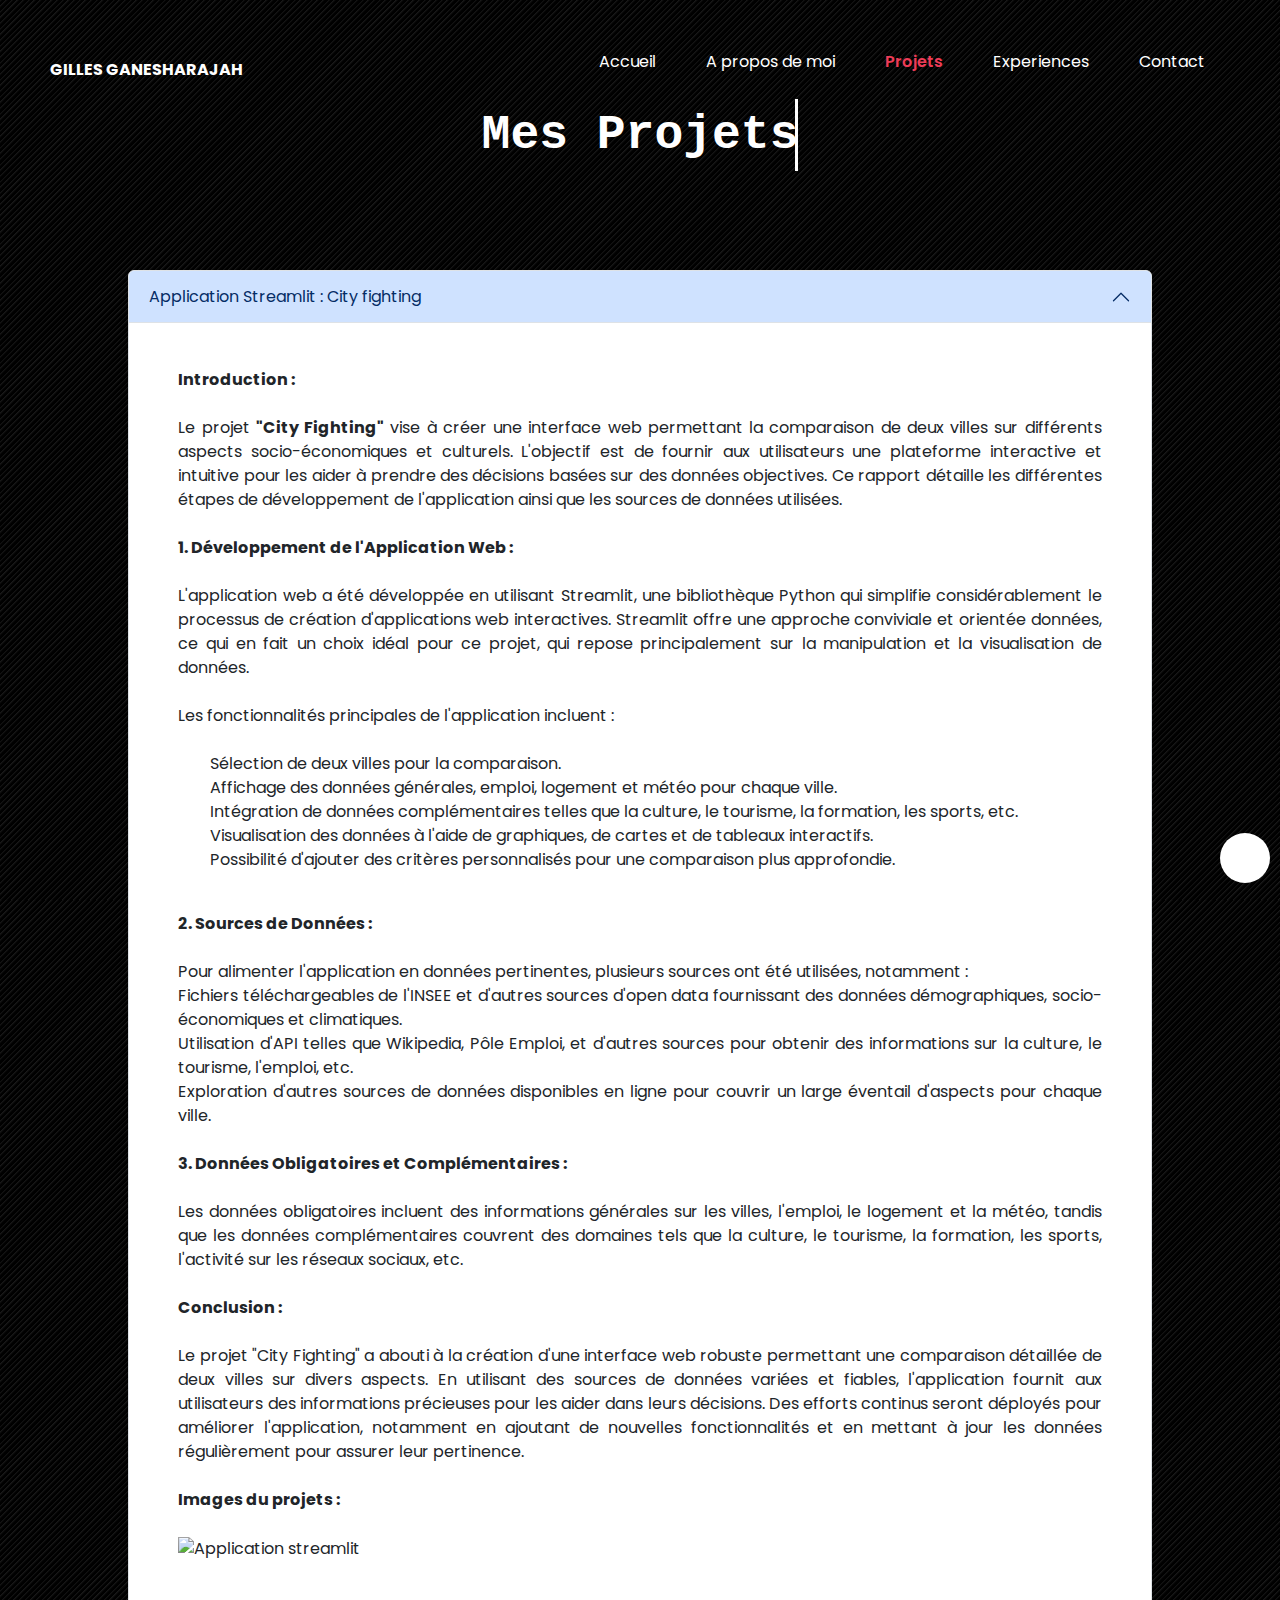
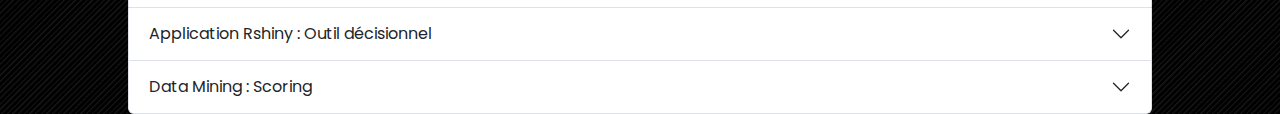
==== Pages/1_projets.html @ 1b94425d "Add files via upload" ====
<!DOCTYPE html>
<html lang="en">

<head>
    <meta charset="UTF-8">
    <meta name="viewport" content="width=device-width, initial-scale=1.0">
    <link href="https://cdn.jsdelivr.net/npm/bootstrap@5.3.3/dist/css/bootstrap.min.css" rel="stylesheet" integrity="sha384-QWTKZyjpPEjISv5WaRU9OFeRpok6YctnYmDr5pNlyT2bRjXh0JMhjY6hW+ALEwIH" crossorigin="anonymous">
    <link rel="stylesheet" href="styles.css">
    <title>Mon portfolio</title>
</head>

<body>
    <script src="https://cdn.jsdelivr.net/npm/bootstrap@5.3.3/dist/js/bootstrap.bundle.min.js" integrity="sha384-YvpcrYf0tY3lHB60NNkmXc5s9fDVZLESaAA55NDzOxhy9GkcIdslK1eN7N6jIeHz" crossorigin="anonymous"></script>
    <nav class="navbar">
        <a href="../index.html" class="logo" id="Nom">GILLES GANESHARAJAH</a>
        <div class="nav-links">
            <ul>
                <li><a href="../index.html">Accueil</a></li>
                <li><a href="propos.html">A propos de moi</a></li>
                <li class="active"><a href="1_projets.html">Projets</a></li>
                <li><a href="2_Experience.html">Experiences</a></li>
                <li><a href="3_Contact.html">Contact</a></li>
                
            </ul>
        </div>
        <img src="../img/menu-btn.png" alt="menu hamburger"  class="menu-hamburger">
    </nav>
    <script>
        const menuHamburger = document.querySelector(".menu-hamburger")
        const navLinks = document.querySelector(".nav-links")
        const container = document.querySelector(".container")
 
        menuHamburger.addEventListener('click',()=>{
        navLinks.classList.toggle('mobile-menu')
        container.classList.toggle('cache')
        })
    </script>
    <div class="wrapper">
        <div class="typing-demo">
            Mes Projets
        </div>
    </div>
    

    <div class="toggle-container">
        <input type="checkbox" name="toggle" id="toggle"><label for="toggle"></label>
    </div> 
    
    <script>
        const toggle = document.getElementById("toggle");

        toggle.addEventListener('change', (e) => {
            document.body.classList.toggle('dark')

        });
    </script>
    <div class="accordion" id="accordionExample" class="projet">
        <div class="accordion-item">
            <h2 class="accordion-header">
                <button class="accordion-button" type="button" data-bs-toggle="collapse" data-bs-target="#collapseOne" aria-expanded="true" aria-controls="collapseOne">
                    Application Streamlit : City fighting
                </button>
            </h2>
            <div id="collapseOne" class="accordion-collapse collapse show" data-bs-parent="#accordionExample">
                <div class="accordion-body">
                    <div class="city">
                            <strong>Introduction :</strong><br><br>

                        Le projet <strong>"City Fighting"</strong> vise à créer une interface web permettant la comparaison de deux villes sur différents aspects socio-économiques et culturels. L'objectif est de fournir aux utilisateurs une plateforme interactive et intuitive pour les aider à prendre des décisions basées sur des données objectives. Ce rapport détaille les différentes étapes de développement de l'application ainsi que les sources de données utilisées.
                        <br><br>
                        <strong>1. Développement de l'Application Web :</strong><br><br>

                        L'application web a été développée en utilisant Streamlit, une bibliothèque Python qui simplifie considérablement le processus de création d'applications web interactives. Streamlit offre une approche conviviale et orientée données, ce qui en fait un choix idéal pour ce projet, qui repose principalement sur la manipulation et la visualisation de données.                    <br>
                        <br>Les fonctionnalités principales de l'application incluent :<br><br>

                        <ol>
                            <li>Sélection de deux villes pour la comparaison.</li>
                            <li>Affichage des données générales, emploi, logement et météo pour chaque ville.</li>
                            <li>Intégration de données complémentaires telles que la culture, le tourisme, la formation, les sports, etc.</li>
                            <li>Visualisation des données à l'aide de graphiques, de cartes et de tableaux interactifs.</li>
                            <li>Possibilité d'ajouter des critères personnalisés pour une comparaison plus approfondie.</li>
                        </ol><br>
                        <strong>2. Sources de Données :</strong><br><br>

                        Pour alimenter l'application en données pertinentes, plusieurs sources ont été utilisées, notamment :<br>

                        Fichiers téléchargeables de l'INSEE et d'autres sources d'open data fournissant des données démographiques, socio-économiques et climatiques.<br>
                        Utilisation d'API telles que Wikipedia, Pôle Emploi, et d'autres sources pour obtenir des informations sur la culture, le tourisme, l'emploi, etc.<br>
                        Exploration d'autres sources de données disponibles en ligne pour couvrir un large éventail d'aspects pour chaque ville.<br><br>
                        <strong>3. Données Obligatoires et Complémentaires :</strong><br><br>

                        Les données obligatoires incluent des informations générales sur les villes, l'emploi, le logement et la météo, tandis que les données complémentaires couvrent des domaines tels que la culture, le tourisme, la formation, les sports, l'activité sur les réseaux sociaux, etc.
                        <br><br>
                        <strong>Conclusion :</strong><br>
                        <br>Le projet "City Fighting" a abouti à la création d'une interface web robuste permettant une comparaison détaillée de deux villes sur divers aspects. En utilisant des sources de données variées et fiables, l'application fournit aux utilisateurs des informations précieuses pour les aider dans leurs décisions. Des efforts continus seront déployés pour améliorer l'application, notamment en ajoutant de nouvelles fonctionnalités et en mettant à jour les données régulièrement pour assurer leur pertinence.
                        <br><br>
                        <strong> Images du projets : </strong><br><br>
                        <img src="../img/city.png" alt="Application streamlit" id="cityfight">
                    </div>
                    
                </div>
            </div>
        </div>
        <div class="accordion-item">
            <h2 class="accordion-header">
                <button class="accordion-button collapsed" type="button" data-bs-toggle="collapse" data-bs-target="#collapseTwo" aria-expanded="false" aria-controls="collapseTwo">
                    Application Rshiny : Outil décisionnel
                </button>
            </h2>
            <div id="collapseTwo" class="accordion-collapse collapse" data-bs-parent="#accordionExample">
                <div class="accordion-body">
                    <div class="city">
                        <strong>Introduction :</strong><br><br>
                        Dans le cadre de ce projet, nous avons entrepris de développer une application web interactive pour répondre à la question cruciale : "Comment constituer l'équipe idéale dans Football Manager ?" L'objectif principal était d'acquérir des compétences avancées en intégration de données et en analyse pour optimiser les décisions tactiques et stratégiques dans ce jeu de gestion sportive.<br><br>
                        <strong>1. Développement de l'Application Web :</strong><br><br>
                        Le cœur de ce projet résidait dans le développement d'un tableau de bord interactif à l'aide de Rshiny, une plateforme qui permet de créer des applications web conviviales à partir de scripts R. Cette application fournissait des visualisations intuitives des données pertinentes extraites de Football Manager, offrant ainsi aux utilisateurs une interface dynamique pour explorer les différentes composantes de leur équipe et prendre des décisions éclairées.<br><br>
                        <strong>2. Sources de Données :</strong><br><br>
                        Pour alimenter notre application, nous avons exploité diverses sources de données provenant de Football Manager. Ces données comprenaient des informations sur les joueurs, leurs performances passées, leurs attributs techniques et physiques, ainsi que des données sur les équipes adverses, les compétitions et les tendances du marché des transferts. En recueillant ces données, nous avons pu créer une base solide pour nos analyses et nos recommandations.<br><br>
                        <strong>3. Données Obligatoires et Complémentaires :</strong><br><br>
                        Dans notre processus d'analyse, nous avons identifié deux types de données essentielles : les données obligatoires et les données complémentaires. Les données obligatoires comprenaient des informations de base sur les joueurs, telles que leur âge, leur poste de prédilection et leurs statistiques de performance. Les données complémentaires, quant à elles, englobaient des facteurs plus spécifiques, tels que les préférences tactiques de l'utilisateur, les objectifs à court et à long terme de l'équipe, ainsi que les tendances du marché des transferts. En combinant ces deux types de données, nous avons pu élaborer des analyses approfondies et des recommandations pertinentes pour constituer l'équipe idéale.<br><br>
                        <strong>Conclusion :</strong><br><br>
                        En conclusion, ce projet nous a permis de développer des compétences avancées en intégration de données et en analyse, tout en offrant une solution pratique pour répondre à la question complexe de la constitution de l'équipe idéale dans Football Manager. Grâce à notre application web interactive basée sur Rshiny, les utilisateurs ont pu accéder à des visualisations intuitives, explorer les données de manière approfondie et prendre des décisions éclairées pour maximiser les performances de leur équipe dans le jeu. Ce projet illustre ainsi le potentiel des outils d'analyse de données pour optimiser les stratégies de gestion dans le domaine du sport virtuel.
                        <br><br><img src="../img/rshiny.png" alt="Application rshiny" id="rshiny">
                    </div>
                </div>
            </div>
        </div>
        <div class="accordion-item">
            <h2 class="accordion-header">
                <button class="accordion-button collapsed" type="button" data-bs-toggle="collapse" data-bs-target="#collapseThree" aria-expanded="false" aria-controls="collapseThree">
                    Data Mining : Scoring
                </button>
            </h2>
            <div id="collapseThree" class="accordion-collapse collapse" data-bs-parent="#accordionExample">
                <div class="accordion-body">
                    <div class="city">
                        <strong>Introduction :</strong><br><br>
                            Ce projet vise à améliorer les performances d'une campagne marketing en construisant plusieurs ciblages de 2000 clients à l'aide de méthodes statistiques. L'objectif est d'identifier efficacement les futurs résiliés afin d'optimiser les actions marketing. Pour ce faire, différentes approches de ciblage seront explorées, allant du ciblage aléatoire au ciblage scoré plus complexe. La mesure de performance se fera en comparant chaque ciblage avec une liste de clients ayant réellement résilié sur une période donnée.<br><br>
                            <strong>1. Développement de l'Application Web :</strong><br><br>
                            Le développement de l'application impliquera la mise en place d'un environnement informatique où seront implémentées les différentes méthodes de ciblage. Des outils statistiques seront utilisés pour construire les ciblages et évaluer leur performance. Il sera également nécessaire de développer une interface conviviale permettant de visualiser les résultats des différents ciblages et de comparer leurs performances.<br><br>
                            <strong>2. Sources de Données :</strong><br><br>
                            Les sources de données constitueront la matière première de notre projet. Elles comprendront des informations sur les clients, telles que leurs caractéristiques démographiques, comportementales et transactionnelles. Ces données pourront être obtenues à partir des bases de données de l'entreprise ou de sources externes. Elles seront utilisées pour construire les différents ciblages et évaluer leur efficacité.<br><br>
                            <strong>3. Données Obligatoires et Complémentaires :</strong><br><br>
                            Dans notre processus de ciblage, nous aurons besoin de données à la fois obligatoires et complémentaires. Les données obligatoires incluront des informations de base sur les clients, telles que leur âge, leur sexe et leur historique d'achats. Les données complémentaires pourront inclure des informations plus spécifiques, telles que leurs préférences produits, leur historique de navigation sur le site web de l'entreprise, ou encore des données provenant de sources externes telles que les réseaux sociaux. En combinant ces différentes sources de données, nous pourrons construire des ciblages plus précis et plus efficaces.<br><br>
                            <strong>Conclusion :</strong><br><br>
                            Ce projet offre une opportunité d'optimiser les campagnes marketing en utilisant des méthodes statistiques avancées pour le ciblage des clients. En explorant différentes approches de ciblage et en évaluant leur performance, nous pourrons identifier les meilleures stratégies pour maximiser le taux de rétention des clients. La mise en place d'une structure de répertoires pertinente facilitera l'organisation et la gestion des données, contribuant ainsi à la réussite du projet.
                    </div>
                </div>
            </div>
        </div>
    </div>

      
</body>

<!-- <footer>
    <p>&copy; gillesganesharajah</p>
</footer> -->

</html>
---- Pages/styles.css ----
@import url('https://fonts.googleapis.com/css2?family=Poppins:ital,wght@0,100;0,200;0,300;0,400;0,500;0,600;0,700;0,800;0,900;1,100;1,200;1,300;1,400;1,500;1,600;1,700;1,800;1,900&display=swap');
@import url('https://fonts.googleapis.com/css2?family=Roboto+Slab:wght@100..900&display=swap');
@import url('https://fonts.googleapis.com/css2?family=Montserrat+Subrayada:wght@400;700&family=Roboto+Slab:wght@100..900&display=swap');
* {
  margin: 0;
  padding: 0;
  text-decoration: none;
  list-style: none;

}

*,
::before,
::after {
  box-sizing: border-box;
  margin: 0;
  padding: 0;
}

body {
  font-family: 'Poppins';
  height: 100vh;
  width: 100vw;
  background-image: repeating-linear-gradient(
      135deg,
      rgba(255, 255, 255, 0.1) 0px,
      rgba(255, 255, 255, 0.1) 0px,
      transparent 2px,
      transparent 4px
    ),
    linear-gradient(90deg, rgb(0, 0, 0), rgb(0, 0, 0));
  color: white;
}

/* .title {
  display: flex;
  justify-content: center;
  align-items: center;
  width: 100%;
  height: 30%;
  font-size: 2em;
  font-weight: 600;
} */
.wrapper {
  height: 30vh;
  /*This part is important for centering*/
  display: grid;
  place-items: center;

}

.typing-demo {
  width: 11ch;
  animation: typing 2s steps(11), blink .5s step-end infinite alternate;
  white-space: nowrap;
  overflow: hidden;
  border-right: 3px solid;
  font-family: monospace;
  font-size: 3em;
  font-weight: 600;
}

@keyframes typing {
  from {
    width: 0
  }
}
    
@keyframes blink {
  50% {
    border-color: transparent
  }
}
.toggle-container {
  position: fixed;
  bottom: 10px;
  right: 10px;
}

body.dark {
  height: 100vh;
  background-image: repeating-linear-gradient(
      135deg,
      rgba(93, 93, 93, 0.1) 0px,
      rgba(93, 93, 93, 0.1) 2px,
      transparent 2px,
      transparent 4px
    ),
    linear-gradient(90deg, rgb(255, 255, 255), rgb(255, 255, 255));
  color: #1f1f1f;
}


label {
  user-select: none;
  display: inline-block;
  border-radius: 50%;
  width: 50px;
  height: 50px;
  cursor: pointer;
  background-color: white;
}

body.dark label {
  background-color: #1f1f1f;
}

input {
  visibility: hidden;
}

.container {
  display: flex;
  overflow: hidden;
  width: 100%;
  position: absolute;
  /* color: white; */
  /*transform: rotate(90deg);*/
  top: 45%;
  transform: translateY(-50%); 
}

.txt {
  white-space: nowrap;
  font-size: 200px;
  animation: scroll 50s linear infinite;
  font-family: "Poppins", serif;
  font-weight: 400;
}

@keyframes scroll {
  0% {
    transform: translate(0, 0);
  }
  100% {
    transform: translate(-100%, 0);
  }
}


a {
  color: inherit; /* Utilise la couleur héritée du parent */
  text-decoration: none; /* Supprime le soulignement par défaut des liens */
}

/* #Nom {
  font-family: "Montserrat Subrayada", sans-serif;
  font-weight: 700;
} */

.navbar{
  position: absolute;
  padding : 50px;
  display: flex;
  justify-content: space-between;
  align-items: center;
  box-sizing: border-box;
  width: 100%;
}

/* .navbar a{
  color :white;
} */

.navbar .logo{
  font-size: 2m;
  font-weight: bold;
}

.navbar .nav-links ul{
  display: flex;
}

.navbar .nav-links ul li{
  margin: 0 25px;
}

.navbar .nav-links ul li.active a{
  color: #ed3c57;
  font-weight: 600;
}

.navbar .menu-hamburger {
  display: none;
  position: absolute;
  top: 50px;
  right: 50px;
  width: 35px;
}

.accordion {
  margin: 0 auto;
  width: 80%;
}

@media(max-width:900px){
  .navbar .menu-hamburger {
    display: block;
  }

  .navbar .logo{
    position: absolute;
    top: 50px;
    left: 50px;
  }

  .nav-links {
    top: 0;
    left: 0;
    position: absolute;
    background-color: rgba(255, 255, 255, 0.20);
    backdrop-filter: blur(7px);
    width: 100%;
    height: 100vh;
    display: flex;
    justify-content: center;
    align-items: center;
    margin-left: -100%;
    transition: all 0.5s ease;
  }

  .nav-links.mobile-menu {
    margin-left:  0;
  }
  
  .cache{
    display: none;
    transition: all 0.5s ease;
  }

  .nav-links ul {
    display : flex;
    flex-direction: column;
    align-items: center;
  }

  .nav-links ul li{
    margin: 25px 0;
    font-size: 1.2em;
  }
}

.city {
  list-style-type: disc;
  text-align: justify;
  margin: 3%;
}

#cityfight{
  width: 100%;
}

#rshiny{
  width: 100%;
}

footer {
  font-family: "Poppins";
  /* color: white; */
  bottom: 3%;
  right: 3%;
  position: fixed;
}
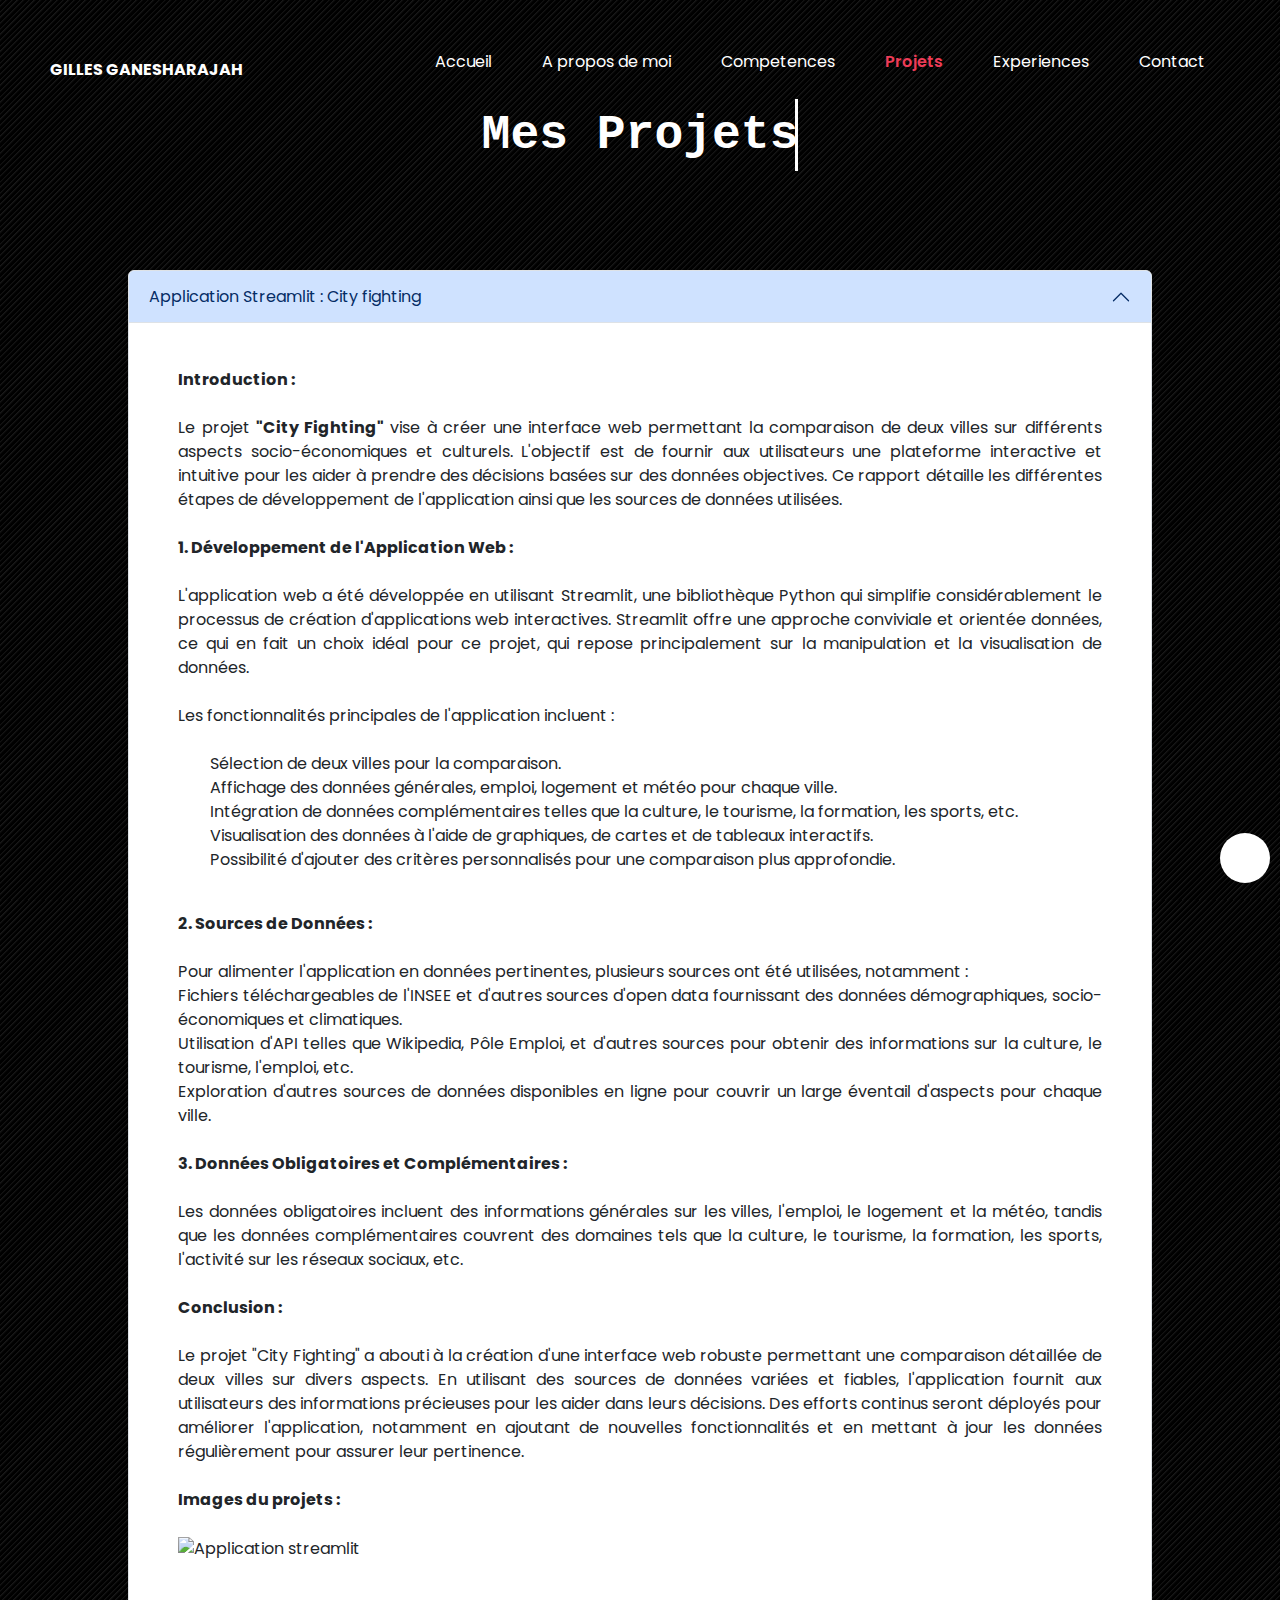
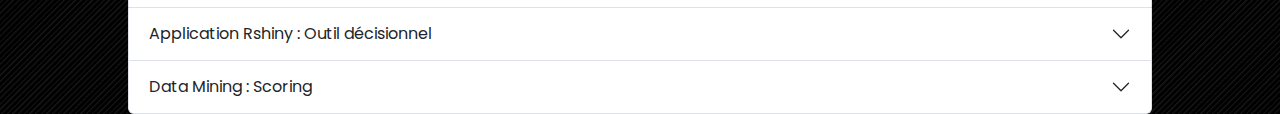
==== commit faf68844: "Add files via upload" ====
--- a/Pages/1_projets.html
+++ b/Pages/1_projets.html
@@ -17,6 +17,7 @@
             <ul>
                 <li><a href="../index.html">Accueil</a></li>
                 <li><a href="propos.html">A propos de moi</a></li>
+                <li><a href="Competences.html">Competences</a></li>
                 <li class="active"><a href="1_projets.html">Projets</a></li>
                 <li><a href="2_Experience.html">Experiences</a></li>
                 <li><a href="3_Contact.html">Contact</a></li>
